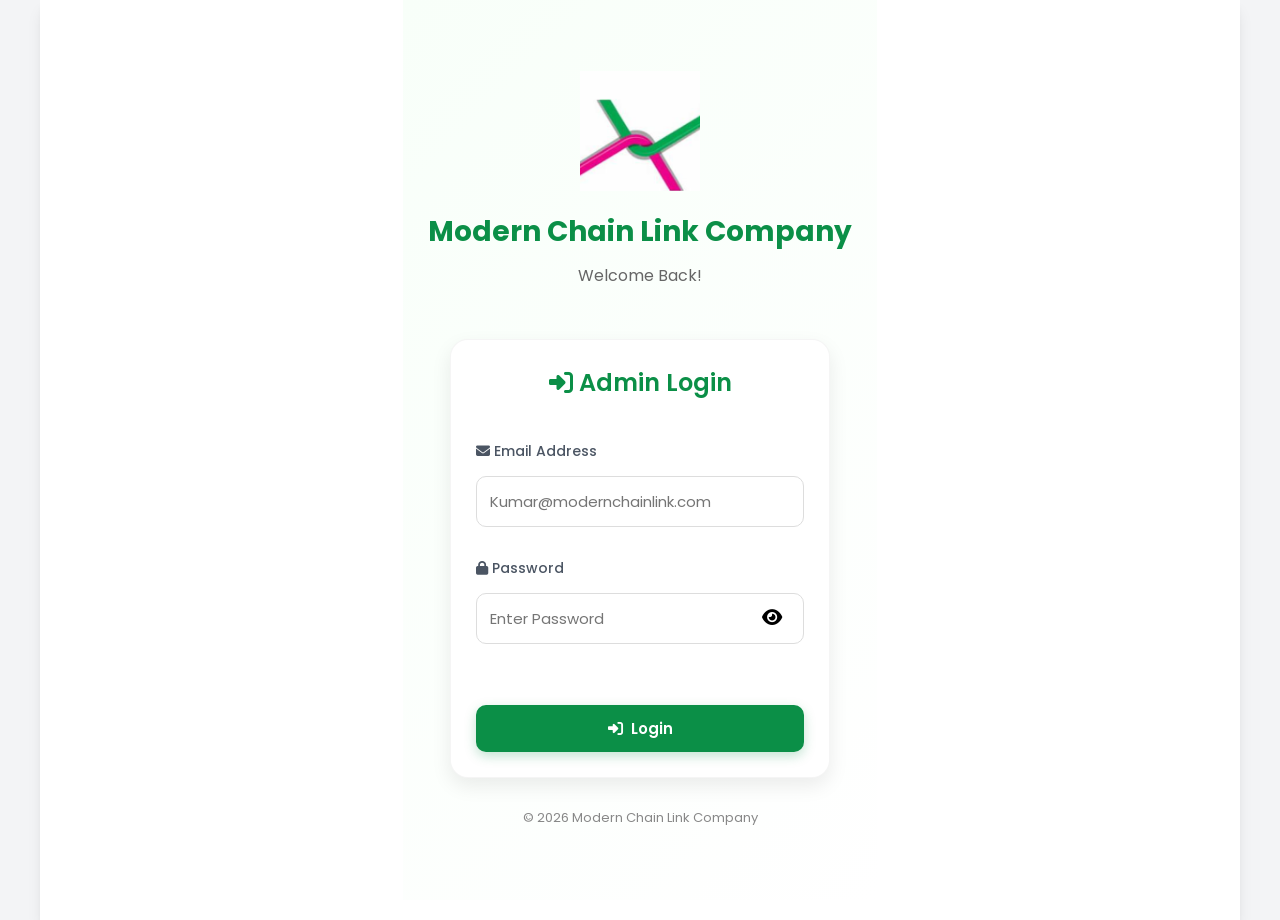
==== add-order.html @ ea6d0c7b "Pushed to repository" ====
<!DOCTYPE html>
<html lang="en">

<head>
    <meta charset="UTF-8">
    <meta name="viewport" content="width=device-width, initial-scale=1.0">
    <title>Add Order | Modern Chain Link Company</title>

    <link rel="stylesheet" href="https://cdnjs.cloudflare.com/ajax/libs/font-awesome/6.5.1/css/all.min.css">
    <link rel="stylesheet" href="css/common.css">
    <link rel="stylesheet" href="css/add-order.css">
    <link rel="stylesheet" href="css/navigation.css">
    <link href="https://fonts.googleapis.com/css2?family=Poppins:wght@300;400;500;600;700&display=swap" rel="stylesheet">
</head>

<body>

<div class="container">

    <!-- Header -->
    <header class="pageHeader">
        <div class="flexBetween">
            <div>
                <h1><i class="fa-solid fa-cart-plus"></i> Add New Order</h1>
                <p>Create a new customer order with calculations</p>
            </div>
            <a href="orders.html" class="btn-outline btn-sm" style="color:white; border-color:white;">
                <i class="fa-solid fa-arrow-left"></i> Back
            </a>
        </div>
    </header>

    <!-- Order Form -->
    <form id="orderForm" class="mt20" novalidate>

        <div class="grid-responsive-2">

            <!-- Customer Details Card -->
            <div class="formCard app-card">
                <h2><i class="fa-solid fa-user-tag color-primary"></i> Customer Details</h2>

                <div class="form-group">
                    <label for="customerName"><i class="fa-solid fa-user"></i> Customer Name *</label>
                    <input type="text" id="customerName" placeholder="Enter Customer Name" required>
                    <span class="form-error"></span>
                </div>

                <div class="form-group">
                    <label for="phoneNumber"><i class="fa-solid fa-phone"></i> Phone Number (10 Digits) *</label>
                    <input type="tel" id="phoneNumber" maxlength="10" placeholder="9876543210" required>
                    <span class="form-error"></span>
                </div>

                <div class="form-group">
                    <label for="address"><i class="fa-solid fa-location-dot"></i> Delivery / Site Address *</label>
                    <textarea id="address" rows="3" placeholder="Enter full installation or delivery address" required></textarea>
                    <span class="form-error"></span>
                </div>
            </div>

            <!-- Order Details Card -->
            <div class="formCard app-card">
                <h2><i class="fa-solid fa-cubes color-primary"></i> Order Details</h2>

                <div class="form-group">
                    <label for="orderType"><i class="fa-solid fa-list"></i> Order Type</label>
                    <select id="orderType">
                        <option value="Material">Material Only</option>
                        <option value="Installation">Material + Installation</option>
                    </select>
                </div>

                <div class="form-group">
                    <label for="materialType"><i class="fa-solid fa-layer-group"></i> Material Type</label>
                    <select id="materialType">
                        <option value="Fence">Chain Link Fence</option>
                        <option value="Barbed Wire">Barbed Wire</option>
                    </select>
                </div>

                <div class="form-group">
                    <label for="diamondSize"><i class="fa-solid fa-border-all"></i> Diamond Mesh Size</label>
                    <select id="diamondSize">
                        <option>1.5 X 1.5 Inch</option>
                        <option selected>2 X 2 Inch</option>
                        <option>3 X 3 Inch</option>
                    </select>
                </div>

                <div class="form-group">
                    <label for="brand"><i class="fa-solid fa-award"></i> Material Brand</label>
                    <select id="brand">
                        <option>TATA GI Wire</option>
                        <option>Micon Wire</option>
                        <option>Local Quality</option>
                    </select>
                </div>
            </div>

            <!-- Measurement Card -->
            <div class="formCard app-card">
                <h2><i class="fa-solid fa-ruler-combined color-primary"></i> Measurements</h2>

                <div class="form-group">
                    <label for="height"><i class="fa-solid fa-arrows-up-down"></i> Height (Feet) *</label>
                    <select id="height">
                        <option value="">Select Height</option>
                        <option value="2">2 Ft</option>
                        <option value="3">3 Ft</option>
                        <option value="4">4 Ft</option>
                        <option value="5">5 Ft</option>
                        <option value="6" selected>6 Ft</option>
                        <option value="7">7 Ft</option>
                        <option value="8">8 Ft</option>
                        <option value="9">9 Ft</option>
                        <option value="10">10 Ft</option>
                        <option value="12">12 Ft</option>
                        <option value="14">14 Ft</option>
                        <option value="16">16 Ft</option>
                        <option value="18">18 Ft</option>
                        <option value="20">20 Ft</option>
                    </select>
                    <span class="form-error"></span>
                </div>

                <div class="form-group">
                    <label for="length"><i class="fa-solid fa-arrows-left-right"></i> Running Length (Feet) *</label>
                    <input type="number" id="length" min="1" placeholder="e.g. 100" required>
                    <span class="form-error"></span>
                </div>

                <div class="form-group">
                    <label for="sqftPrice"><i class="fa-solid fa-tag"></i> Price per Sq.Ft (₹) *</label>
                    <input type="number" id="sqftPrice" min="1" step="0.5" placeholder="e.g. 45" required>
                    <span class="form-error"></span>
                </div>
            </div>

            <!-- Extra Charges Card -->
            <div class="formCard app-card">
                <h2><i class="fa-solid fa-coins color-primary"></i> Extra Charges & Fees</h2>

                <div class="form-group">
                    <label for="barbedWire"><i class="fa-solid fa-shield-halved"></i> Barbed Wire Cost (₹)</label>
                    <input type="number" id="barbedWire" min="0" value="0">
                    <span class="form-error"></span>
                </div>

                <div class="form-group">
                    <label for="bindingWire"><i class="fa-solid fa-link"></i> Binding Wire Cost (₹)</label>
                    <input type="number" id="bindingWire" min="0" value="0">
                    <span class="form-error"></span>
                </div>

                <div id="installationFields">
                    <div class="form-group">
                        <label for="labour"><i class="fa-solid fa-helmet-safety"></i> Labour / Fitting Charges (₹)</label>
                        <input type="number" id="labour" min="0" value="0">
                        <span class="form-error"></span>
                    </div>

                    <div class="form-group">
                        <label for="travel"><i class="fa-solid fa-truck"></i> Transport / Travel Cost (₹)</label>
                        <input type="number" id="travel" min="0" value="0">
                        <span class="form-error"></span>
                    </div>

                    <div class="form-group">
                        <label for="stone"><i class="fa-solid fa-mountain"></i> Cement Pole / Stone Cost (₹)</label>
                        <input type="number" id="stone" min="0" value="0">
                        <span class="form-error"></span>
                    </div>
                </div>
            </div>

            <!-- Payment & Status Card -->
            <div class="formCard app-card">
                <h2><i class="fa-solid fa-receipt color-primary"></i> Payment & Order Status</h2>

                <div class="form-group">
                    <label for="amountPaid"><i class="fa-solid fa-money-bill-wave"></i> Advance / Amount Paid (₹)</label>
                    <input type="number" id="amountPaid" min="0" value="0">
                    <span class="form-error"></span>
                </div>

                <div class="form-group">
                    <label for="status"><i class="fa-solid fa-signal"></i> Initial Status</label>
                    <select id="status">
                        <option value="Pending">Pending</option>
                        <option value="Processing">Processing</option>
                        <option value="Delivered">Delivered</option>
                    </select>
                </div>
            </div>

            <!-- Calculation Summary -->
            <div class="formCard app-card">
                <h2><i class="fa-solid fa-calculator color-primary"></i> Cost Calculation Summary</h2>

                <div class="resultRow">
                    <span><i class="fa-solid fa-vector-square"></i> Total Area</span>
                    <strong id="area">0 Sq.ft</strong>
                </div>

                <div class="resultRow">
                    <span><i class="fa-solid fa-box"></i> Mesh Material Cost</span>
                    <strong id="materialCost">₹0.00</strong>
                </div>

                <div class="resultRow">
                    <span><i class="fa-solid fa-receipt"></i> Net Total Amount</span>
                    <strong id="totalAmount" style="font-size: 20px;">₹0.00</strong>
                </div>

                <div class="resultRow">
                    <span><i class="fa-solid fa-wallet"></i> Remaining Balance</span>
                    <strong id="balanceAmount" style="color: var(--danger-color);">₹0.00</strong>
                </div>
            </div>

        </div>

        <!-- Submit Button -->
        <button type="submit" class="primaryBtn mt20">
            <i class="fa-solid fa-floppy-disk"></i> Save Order
        </button>

    </form>

</div>

<!-- Bottom Navigation -->
<nav class="bottomNavigation">
    <a href="home.html" class="navItem">
        <i class="fa-solid fa-house"></i>
        <small>Home</small>
    </a>
    <a href="orders.html" class="navItem">
        <i class="fa-solid fa-list-check"></i>
        <small>Orders</small>
    </a>
    <a href="customers.html" class="navItem">
        <i class="fa-solid fa-users"></i>
        <small>Customers</small>
    </a>
    <a href="profile.html" class="navItem">
        <i class="fa-solid fa-user"></i>
        <small>Profile</small>
    </a>
</nav>

<script src="js/ui.js"></script>
<script src="js/api.js"></script>
<script src="js/navigation.js"></script>
<script src="js/add-order.js"></script>

</body>

</html>
---- css/common.css ----
/* ==========================================
   MODERN CHAIN LINK COMPANY
   COMMON STYLES & DESIGN SYSTEM
========================================== */

:root {
    --primary-color: #0b8f47;
    --primary-hover: #08753a;
    --primary-light: #e8f5e9;
    --secondary-color: #3b82f6;
    --secondary-hover: #2563eb;
    --accent-color: #f59e0b;
    --danger-color: #ef4444;
    --danger-hover: #dc2626;
    --danger-light: #fef2f2;
    --warning-color: #f59e0b;
    --warning-light: #fffbebfb;
    --success-color: #10b981;
    --success-light: #ecfdf5;
    
    --bg-main: #f3f4f6;
    --bg-surface: #ffffff;
    --bg-subtle: #f9fafb;
    
    --text-primary: #1f2937;
    --text-secondary: #4b5563;
    --text-muted: #9ca3af;
    --text-light: #ffffff;

    --border-color: #e5e7eb;
    --border-focus: #0b8f47;
    
    --shadow-sm: 0 1px 2px 0 rgba(0, 0, 0, 0.05);
    --shadow-md: 0 4px 6px -1px rgba(0, 0, 0, 0.1), 0 2px 4px -1px rgba(0, 0, 0, 0.06);
    --shadow-lg: 0 10px 15px -3px rgba(0, 0, 0, 0.1), 0 4px 6px -2px rgba(0, 0, 0, 0.05);
    --shadow-xl: 0 20px 25px -5px rgba(0, 0, 0, 0.1), 0 10px 10px -5px rgba(0, 0, 0, 0.04);
    
    --radius-sm: 6px;
    --radius-md: 10px;
    --radius-lg: 16px;
    --radius-full: 9999px;
    
    --transition: all 0.25s cubic-bezier(0.4, 0, 0.2, 1);
}

/* Reset */
* {
    margin: 0;
    padding: 0;
    box-sizing: border-box;
}

body {
    font-family: 'Poppins', -apple-system, BlinkMacSystemFont, "Segoe UI", Roboto, sans-serif;
    background-color: var(--bg-main);
    color: var(--text-primary);
    line-height: 1.5;
    min-height: 100vh;
    overflow-x: hidden;
}

/* Main Container (Responsive) */
.container {
    width: 100%;
    max-width: 1200px;
    margin: 0 auto;
    min-height: 100vh;
    background: var(--bg-surface);
    position: relative;
    padding-bottom: 90px; /* Space for bottom nav on mobile */
    box-shadow: var(--shadow-lg);
}

/* Links */
a {
    text-decoration: none;
    color: inherit;
}

/* Buttons Base */
button {
    cursor: pointer;
    border: none;
    outline: none;
    font-family: inherit;
    display: inline-flex;
    align-items: center;
    justify-content: center;
    gap: 8px;
    transition: var(--transition);
}

/* Button Variants */
.primaryBtn, .btn-primary {
    width: 100%;
    background: var(--primary-color);
    color: var(--text-light);
    padding: 12px 20px;
    border-radius: var(--radius-md);
    font-size: 15px;
    font-weight: 600;
    box-shadow: 0 4px 12px rgba(11, 143, 71, 0.25);
}
.primaryBtn:hover, .btn-primary:hover {
    background: var(--primary-hover);
    transform: translateY(-1px);
    box-shadow: 0 6px 16px rgba(11, 143, 71, 0.35);
}
.primaryBtn:active, .btn-primary:active {
    transform: translateY(0);
}

.secondaryBtn, .btn-secondary {
    width: 100%;
    background: #f3f4f6;
    color: var(--text-primary);
    padding: 12px 20px;
    border-radius: var(--radius-md);
    font-size: 15px;
    font-weight: 600;
    border: 1px solid var(--border-color);
}
.secondaryBtn:hover, .btn-secondary:hover {
    background: #e5e7eb;
}

.btn-danger {
    background: var(--danger-color);
    color: var(--text-light);
    padding: 12px 20px;
    border-radius: var(--radius-md);
    font-size: 15px;
    font-weight: 600;
}
.btn-danger:hover {
    background: var(--danger-hover);
}

.btn-outline {
    background: transparent;
    border: 1.5px solid var(--primary-color);
    color: var(--primary-color);
    padding: 10px 18px;
    border-radius: var(--radius-md);
    font-size: 14px;
    font-weight: 600;
}
.btn-outline:hover {
    background: var(--primary-light);
}

.btn-sm {
    padding: 6px 12px;
    font-size: 13px;
    border-radius: var(--radius-sm);
}

.btn-icon {
    width: 40px;
    height: 40px;
    padding: 0;
    border-radius: var(--radius-full);
}

/* Inputs & Form Controls */
.form-group {
    display: flex;
    flex-direction: column;
    gap: 6px;
    margin-bottom: 16px;
    position: relative;
}

.form-label, label {
    font-size: 14px;
    font-weight: 600;
    color: var(--text-secondary);
    display: flex;
    align-items: center;
    gap: 6px;
    margin-bottom: 4px;
}

input, textarea, select, .form-control {
    width: 100%;
    padding: 12px 14px;
    border: 1.5px solid var(--border-color);
    border-radius: var(--radius-md);
    font-size: 15px;
    outline: none;
    font-family: inherit;
    background-color: var(--bg-surface);
    color: var(--text-primary);
    transition: var(--transition);
}

input:focus, textarea:focus, select:focus, .form-control:focus {
    border-color: var(--border-focus);
    box-shadow: 0 0 0 4px rgba(11, 143, 71, 0.12);
}

input.is-invalid, textarea.is-invalid, select.is-invalid {
    border-color: var(--danger-color) !important;
    background-color: var(--danger-light);
}

.form-error {
    font-size: 12px;
    color: var(--danger-color);
    display: none;
    margin-top: 4px;
    font-weight: 500;
}

/* Headings */
h1, h2, h3, h4, h5, h6 {
    font-weight: 600;
    color: var(--text-primary);
}

p {
    line-height: 1.6;
}

/* Reusable App Card */
.card, .formCard, .dashboardCard, .orderCard, .app-card {
    background: var(--bg-surface);
    border-radius: var(--radius-lg);
    padding: 20px;
    box-shadow: var(--shadow-md);
    border: 1px solid rgba(0, 0, 0, 0.04);
    transition: var(--transition);
}

/* Status Badges */
.badge, .orderStatus {
    display: inline-flex;
    align-items: center;
    gap: 6px;
    padding: 6px 12px;
    border-radius: var(--radius-full);
    font-size: 12px;
    font-weight: 600;
    text-transform: capitalize;
}

.statusPending, .badge-pending {
    background: #fff7ed;
    color: #c2410c;
    border: 1px solid #ffedd5;
}

.statusProcessing, .badge-processing {
    background: #eff6ff;
    color: #1d4ed8;
    border: 1px solid #dbeafe;
}

.statusDelivered, .badge-delivered, .badge-paid {
    background: #f0fdf4;
    color: #15803d;
    border: 1px solid #dcfce7;
}

.badge-danger {
    background: #fef2f2;
    color: #b91c1c;
    border: 1px solid #fee2e2;
}

/* Toast System Styles */
.toast-container {
    position: fixed;
    top: 20px;
    right: 20px;
    z-index: 9999;
    display: flex;
    flex-direction: column;
    gap: 10px;
    max-width: 380px;
    width: calc(100% - 40px);
}

.toast {
    display: flex;
    align-items: center;
    gap: 12px;
    padding: 14px 18px;
    background: var(--bg-surface);
    border-radius: var(--radius-md);
    box-shadow: var(--shadow-xl);
    border-left: 5px solid var(--primary-color);
    transform: translateX(120%);
    transition: transform 0.3s cubic-bezier(0.175, 0.885, 0.32, 1.275);
}

.toast.show {
    transform: translateX(0);
}

.toast-success { border-left-color: var(--success-color); }
.toast-error { border-left-color: var(--danger-color); }
.toast-warning { border-left-color: var(--warning-color); }
.toast-info { border-left-color: var(--secondary-color); }

.toast-icon {
    font-size: 18px;
}
.toast-success .toast-icon { color: var(--success-color); }
.toast-error .toast-icon { color: var(--danger-color); }
.toast-warning .toast-icon { color: var(--warning-color); }
.toast-info .toast-icon { color: var(--secondary-color); }

.toast-message {
    flex: 1;
    font-size: 14px;
    font-weight: 500;
    color: var(--text-primary);
}

.toast-close {
    background: none;
    border: none;
    font-size: 18px;
    color: var(--text-muted);
}

/* Custom Modal Styles */
.modal-overlay {
    position: fixed;
    top: 0;
    left: 0;
    right: 0;
    bottom: 0;
    background: rgba(0, 0, 0, 0.5);
    backdrop-filter: blur(4px);
    z-index: 9998;
    display: flex;
    align-items: center;
    justify-content: center;
    padding: 20px;
    opacity: 0;
    visibility: hidden;
    transition: var(--transition);
}

.modal-overlay.show {
    opacity: 1;
    visibility: visible;
}

.modal-card {
    background: var(--bg-surface);
    border-radius: var(--radius-lg);
    max-width: 500px;
    width: 100%;
    box-shadow: var(--shadow-xl);
    transform: scale(0.9);
    transition: var(--transition);
    overflow: hidden;
}

.modal-overlay.show .modal-card {
    transform: scale(1);
}

.modal-header {
    padding: 18px 24px;
    border-bottom: 1px solid var(--border-color);
    display: flex;
    align-items: center;
    justify-content: space-between;
}

.modal-header h3 {
    font-size: 18px;
}

.modal-close-btn {
    background: none;
    font-size: 22px;
    color: var(--text-muted);
}

.modal-body {
    padding: 24px;
}

.modal-footer {
    padding: 16px 24px;
    background: var(--bg-subtle);
    border-top: 1px solid var(--border-color);
    display: flex;
    justify-content: flex-end;
    gap: 12px;
}

.modal-footer button {
    width: auto;
}

/* Loader Overlay */
.loader-overlay {
    position: fixed;
    inset: 0;
    background: rgba(255, 255, 255, 0.85);
    backdrop-filter: blur(4px);
    z-index: 9999;
    display: flex;
    align-items: center;
    justify-content: center;
}

.loader-overlay.hidden {
    display: none;
}

.loader-box {
    text-align: center;
}

.spinner {
    width: 48px;
    height: 48px;
    border: 4px solid var(--primary-light);
    border-top-color: var(--primary-color);
    border-radius: 50%;
    animation: spin 0.8s linear infinite;
    margin: 0 auto 16px;
}

@keyframes spin {
    to { transform: rotate(360deg); }
}

/* Offline Banner */
.offline-banner {
    background: var(--danger-color);
    color: var(--text-light);
    padding: 10px 16px;
    font-size: 13px;
    font-weight: 600;
    display: flex;
    align-items: center;
    justify-content: center;
    gap: 8px;
    position: sticky;
    top: 0;
    z-index: 999;
}

/* Print Utilities */
@media print {
    body {
        background: white;
        color: black;
    }
    .bottomNavigation, .fabButton, .no-print, header button {
        display: none !important;
    }
    .container {
        max-width: 100% !important;
        box-shadow: none !important;
        padding: 0 !important;
    }
}

/* Utility Flex & Alignment */
.flex { display: flex; }
.flexBetween { display: flex; justify-content: space-between; align-items: center; }
.flexCenter { display: flex; justify-content: center; align-items: center; }
.flexGap { gap: 12px; }
.grid2 { display: grid; grid-template-columns: repeat(2, 1fr); gap: 16px; }

.mt10 { margin-top: 10px; }
.mt20 { margin-top: 20px; }
.mt30 { margin-top: 30px; }
.mb10 { margin-bottom: 10px; }
.mb20 { margin-bottom: 20px; }
.mb30 { margin-bottom: 30px; }

.textCenter { text-align: center; }
.textRight { text-align: right; }
.color-primary { color: var(--primary-color); }
.color-secondary { color: var(--secondary-color); }
.color-danger { color: var(--danger-color); }

/* Responsive Grid Adjustments for Tablet and Desktop */
@media (min-width: 768px) {
    .container {
        padding-bottom: 20px;
    }
    .grid-responsive-2 {
        display: grid;
        grid-template-columns: repeat(2, 1fr);
        gap: 20px;
    }
    .grid-responsive-3 {
        display: grid;
        grid-template-columns: repeat(3, 1fr);
        gap: 20px;
    }
    .grid-responsive-4 {
        display: grid;
        grid-template-columns: repeat(4, 1fr);
        gap: 20px;
    }
}
---- css/add-order.css ----
/* ==========================================
   ADD ORDER PAGE
========================================== */

body{

    background:#f5f7fa;
    padding-bottom:30px;

}

/* ==========================================
   HEADER
========================================== */

.pageHeader{

    background:#0b8f47;

    color:#ffffff;

    padding:25px 20px;

    border-bottom-left-radius:20px;
    border-bottom-right-radius:20px;

    box-shadow:0 4px 12px rgba(0,0,0,.15);

}

.pageHeader h1{

    font-size:28px;

    font-weight:700;

    margin-bottom:6px;

}

.pageHeader p{

    font-size:14px;

    opacity:.9;

}

/* ==========================================
   FORM
========================================== */

#orderForm{

    padding:20px;

}

/* ==========================================
   CARD
========================================== */

.formCard{

    background:#ffffff;

    border-radius:18px;

    padding:20px;

    margin-bottom:20px;

    box-shadow:0 4px 12px rgba(0,0,0,.08);

}

.formCard h2{

    color:#0b8f47;

    font-size:20px;

    margin-bottom:20px;

    padding-bottom:10px;

    border-bottom:2px solid #f1f1f1;

}

/* ==========================================
   LABEL
========================================== */

.formCard label{

    display:block;

    margin-top:16px;

    margin-bottom:8px;

    font-size:14px;

    font-weight:600;

    color:#444444;

}

/* ==========================================
   INPUTS
========================================== */

.formCard input,
.formCard select,
.formCard textarea{

    width:100%;

    padding:13px;

    border:1px solid #d9d9d9;

    border-radius:12px;

    font-size:15px;

    background:#ffffff;

    transition:.3s;

    outline:none;

    font-family:"Poppins",sans-serif;

}

.formCard textarea{

    resize:vertical;

}

.formCard input:focus,
.formCard select:focus,
.formCard textarea:focus{

    border-color:#0b8f47;

    box-shadow:0 0 0 3px rgba(11,143,71,.15);

}

/* ==========================================
   INSTALLATION SECTION
========================================== */

#installationFields{

    margin-top:15px;

}

/* ==========================================
   CALCULATION
========================================== */

.resultRow{

    display:flex;

    justify-content:space-between;

    align-items:center;

    padding:14px 0;

    border-bottom:1px solid #eeeeee;

}

.resultRow:last-child{

    border-bottom:none;

}

.resultRow span{

    color:#555555;

    font-size:15px;

}

.resultRow strong{

    color:#0b8f47;

    font-size:17px;

    font-weight:700;

}

/* ==========================================
   SAVE BUTTON
========================================== */

.primaryBtn{

    width:100%;

    margin-top:10px;

    margin-bottom:30px;

    font-size:17px;

    font-weight:600;

    border-radius:14px;

    padding:15px;

    transition:.3s;

}

.primaryBtn:hover{

    transform:translateY(-2px);

}

/* ==========================================
   RESPONSIVE
========================================== */

@media(max-width:480px){

    #orderForm{

        padding:15px;

    }

    .pageHeader{

        padding:20px;

    }

    .pageHeader h1{

        font-size:24px;

    }

    .formCard{

        padding:16px;

        border-radius:15px;

    }

    .formCard h2{

        font-size:18px;

    }

    .resultRow{

        flex-direction:column;

        align-items:flex-start;

        gap:6px;

    }

    .primaryBtn{

        font-size:16px;

    }

}
---- css/navigation.css ----
/* ==========================================
   MODERN CHAIN LINK COMPANY - NAVIGATION
========================================== */

.bottomNavigation {
    position: fixed;
    left: 0;
    right: 0;
    bottom: 0;
    height: 70px;
    background: var(--bg-surface, #ffffff);
    display: flex;
    justify-content: space-around;
    align-items: center;
    border-top: 1px solid var(--border-color, #e5e7eb);
    box-shadow: var(--shadow-lg, 0 -4px 12px rgba(0,0,0,0.08));
    z-index: 999;
    max-width: 1200px;
    margin: 0 auto;
}

.navItem {
    flex: 1;
    display: flex;
    flex-direction: column;
    justify-content: center;
    align-items: center;
    text-decoration: none;
    color: var(--text-muted, #777777);
    transition: var(--transition, all 0.25s ease);
    height: 100%;
    position: relative;
}

.navItem i {
    font-size: 20px;
    margin-bottom: 4px;
    transition: transform 0.2s ease;
}

.navItem small {
    font-size: 11px;
    font-weight: 500;
}

.navItem.active {
    color: var(--primary-color, #0b8f47);
    font-weight: 600;
}

.navItem.active i {
    transform: translateY(-2px);
    color: var(--primary-color, #0b8f47);
}

.navItem:hover {
    color: var(--primary-color, #0b8f47);
    background: var(--primary-light, #f5fff8);
}

.navItem.active::before {
    content: "";
    position: absolute;
    top: 0;
    width: 40px;
    height: 4px;
    background: var(--primary-color, #0b8f47);
    border-radius: 0 0 8px 8px;
}

/* Tablet & Desktop Centered Bar */
@media (min-width: 768px) {
    .bottomNavigation {
        max-width: 600px;
        left: 50%;
        transform: translateX(-50%);
        border-radius: 18px 18px 0 0;
        border: 1px solid var(--border-color, #e5e7eb);
        border-bottom: none;
    }
}
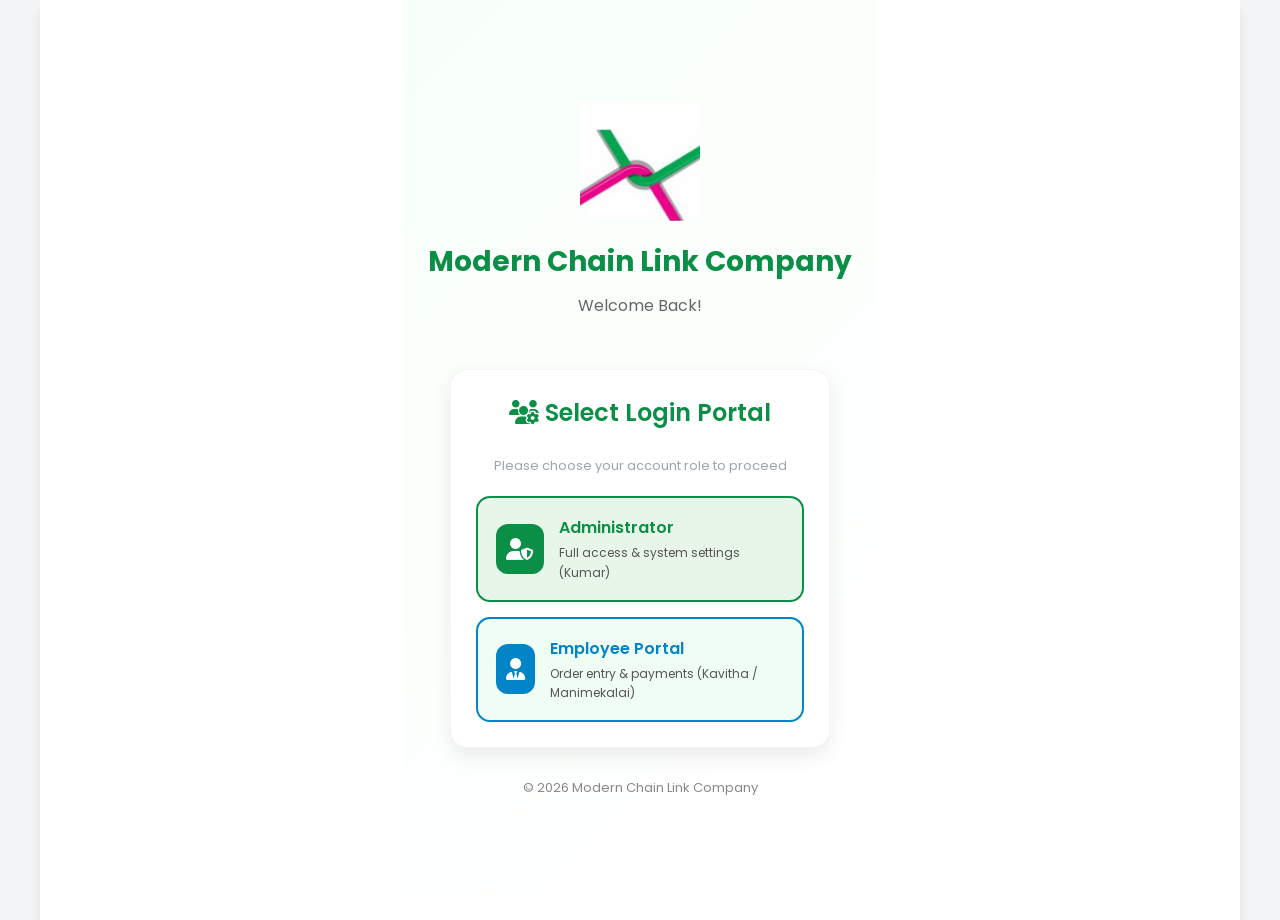
==== commit 7dfd151b: "Add new Material Types and Diamond Mesh Size options in forms" ====
--- a/add-order.html
+++ b/add-order.html
@@ -73,17 +73,23 @@
                 <div class="form-group">
                     <label for="materialType"><i class="fa-solid fa-layer-group"></i> Material Type</label>
                     <select id="materialType">
-                        <option value="Fence">Chain Link Fence</option>
+                        <option value="Chain Link Fence">Chain Link Fence</option>
                         <option value="Barbed Wire">Barbed Wire</option>
+                        <option value="1.15mm PVC W.mesh">1.15mm PVC W.mesh</option>
+                        <option value="2.12mm PVC W.mesh">2.12mm PVC W.mesh</option>
+                        <option value="Agronet">Agronet</option>
+                        <option value="Chicken mesh">Chicken mesh</option>
                     </select>
                 </div>
 
                 <div class="form-group">
                     <label for="diamondSize"><i class="fa-solid fa-border-all"></i> Diamond Mesh Size</label>
                     <select id="diamondSize">
-                        <option>1.5 X 1.5 Inch</option>
-                        <option selected>2 X 2 Inch</option>
-                        <option>3 X 3 Inch</option>
+                        <option value="1 X 1 Inch">1 X 1 Inch</option>
+                        <option value="1.5 X 1.5 Inch">1.5 X 1.5 Inch</option>
+                        <option value="2 X 2 Inch" selected>2 X 2 Inch</option>
+                        <option value="3 X 3 Inch">3 X 3 Inch</option>
+                        <option value="Other">Other</option>
                     </select>
                 </div>
 
